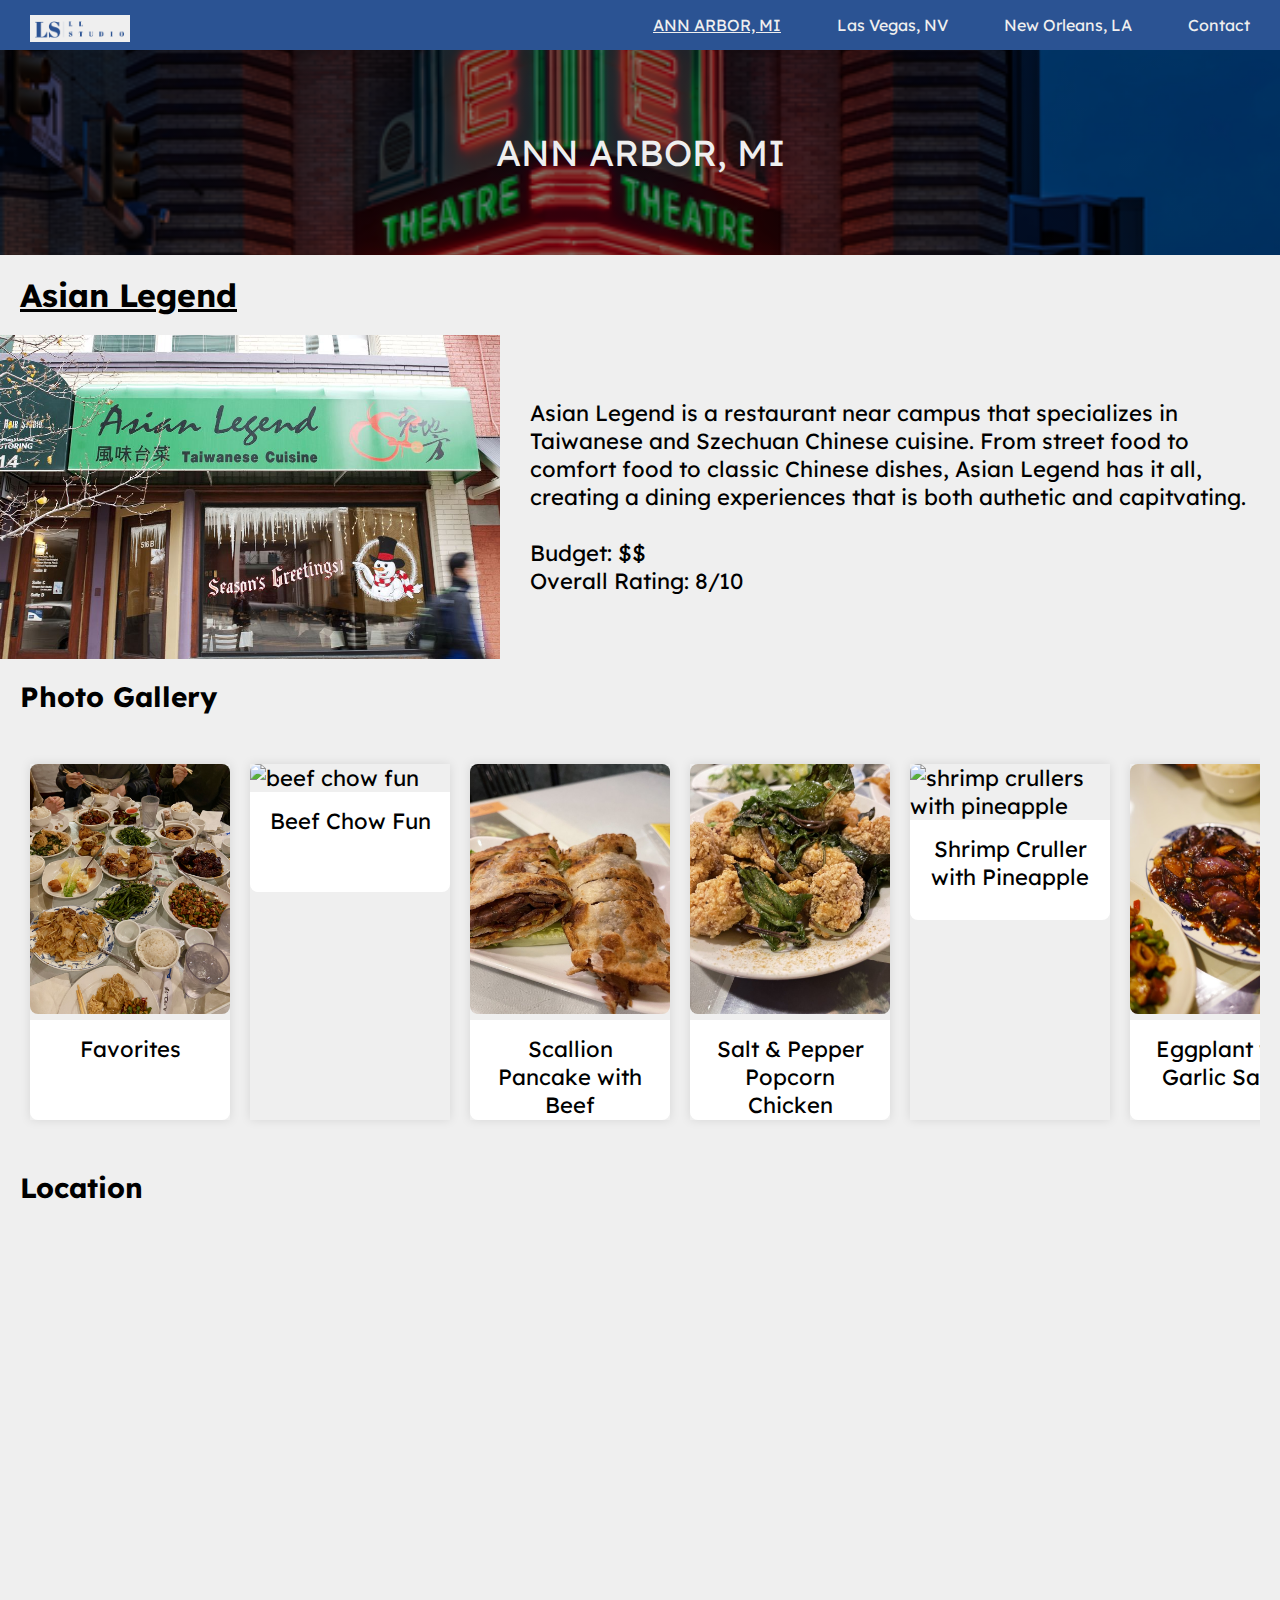
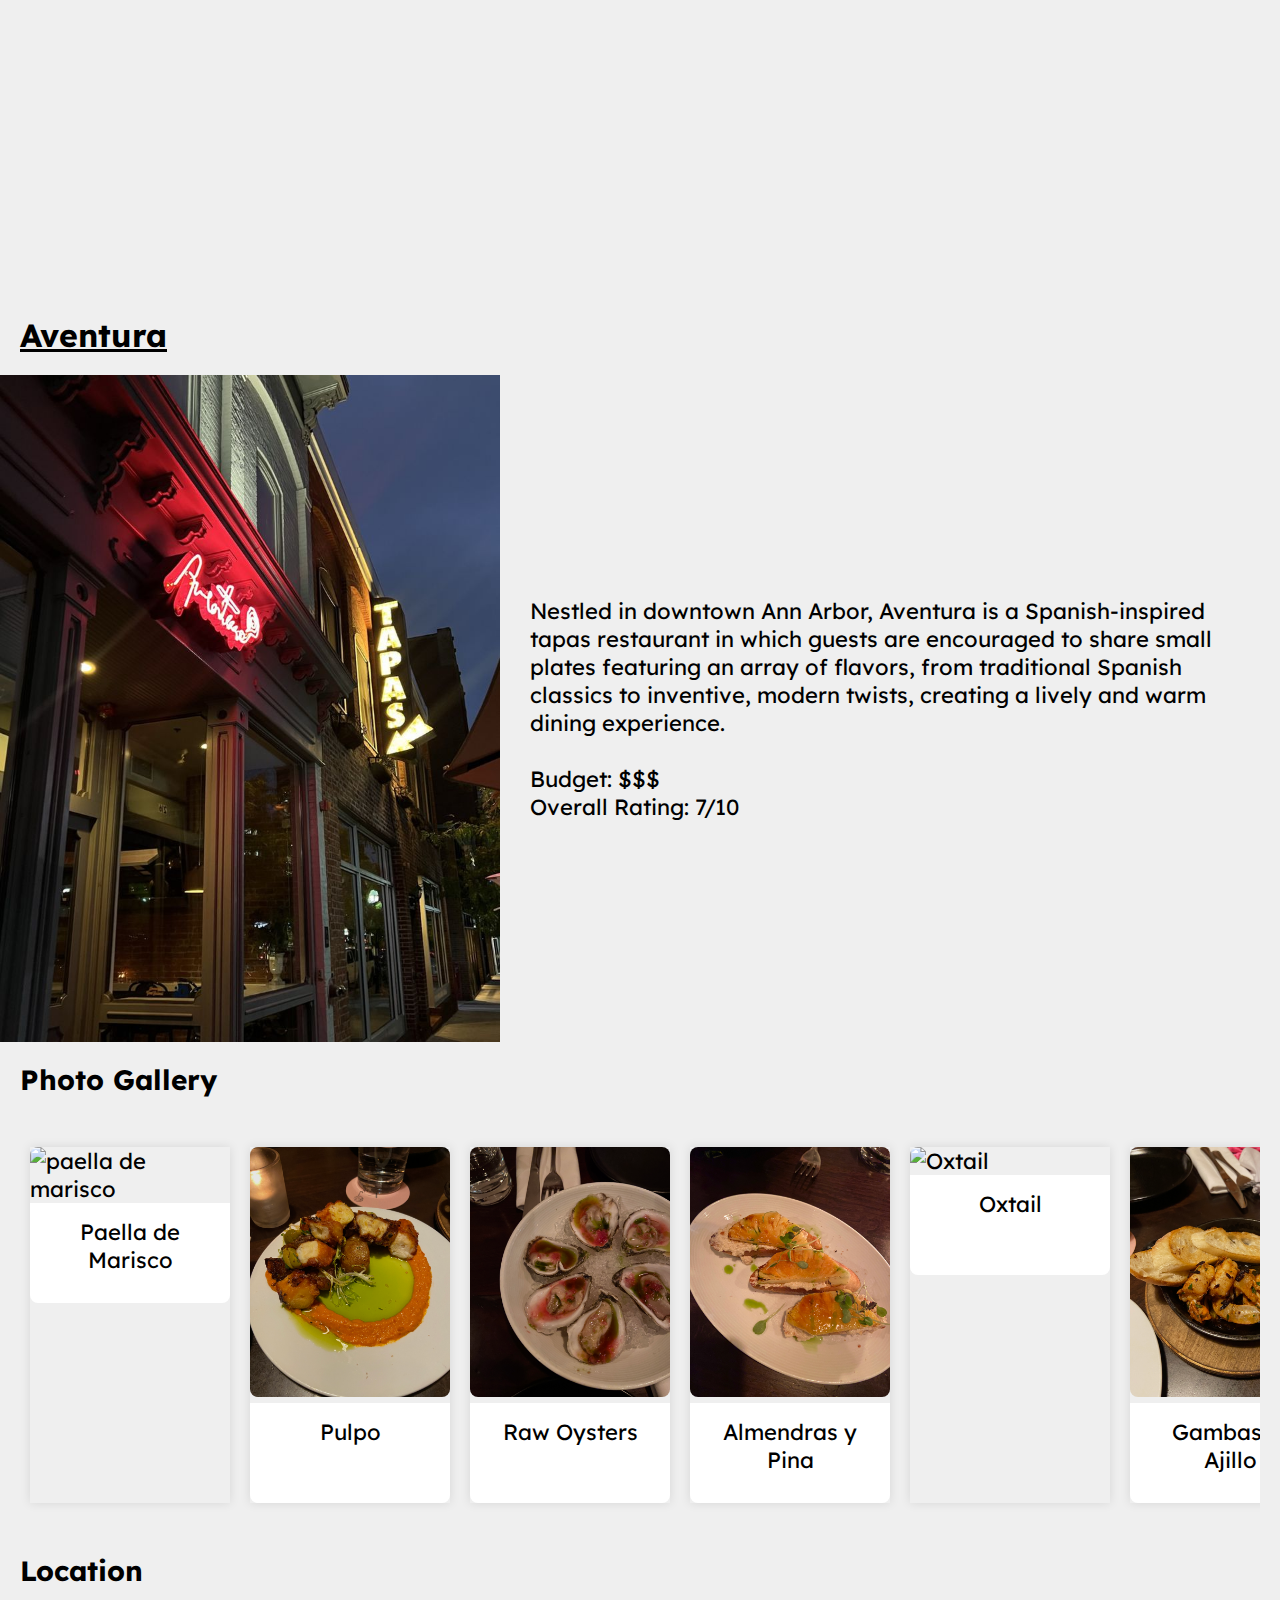
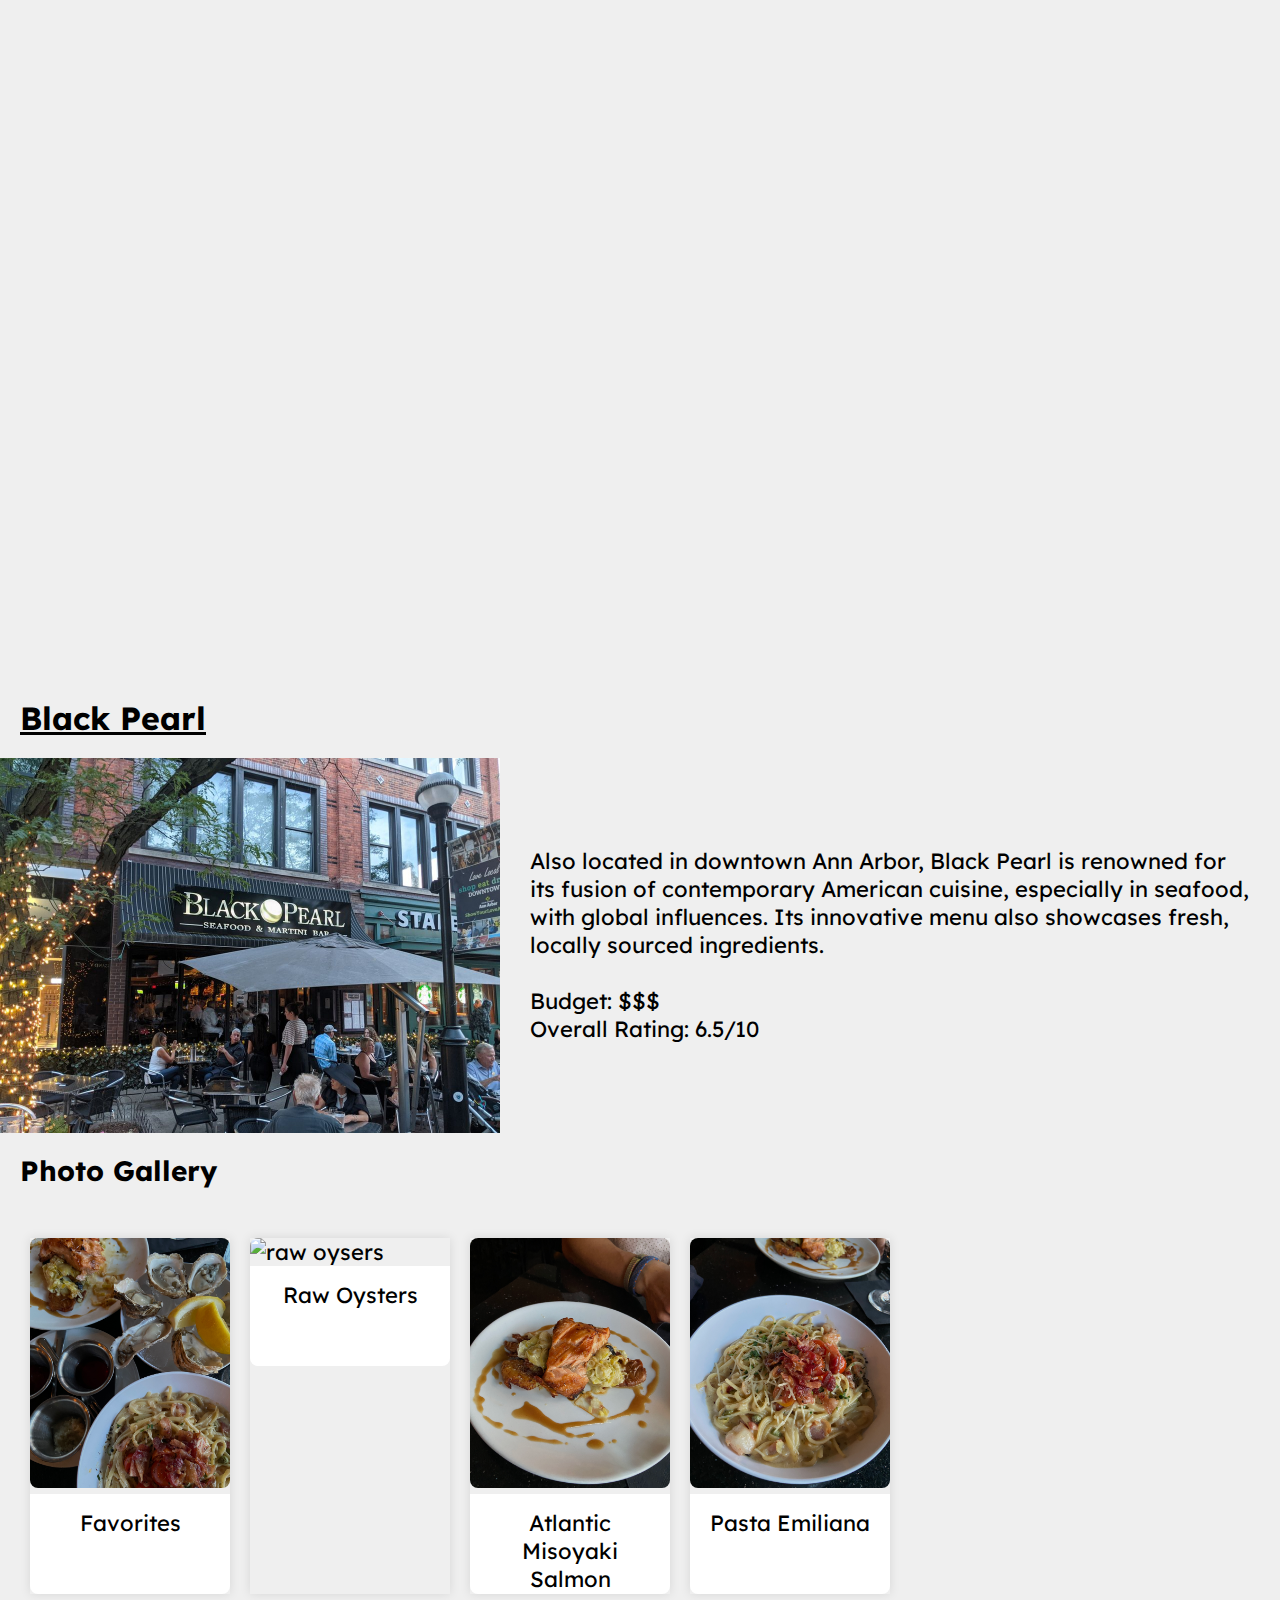
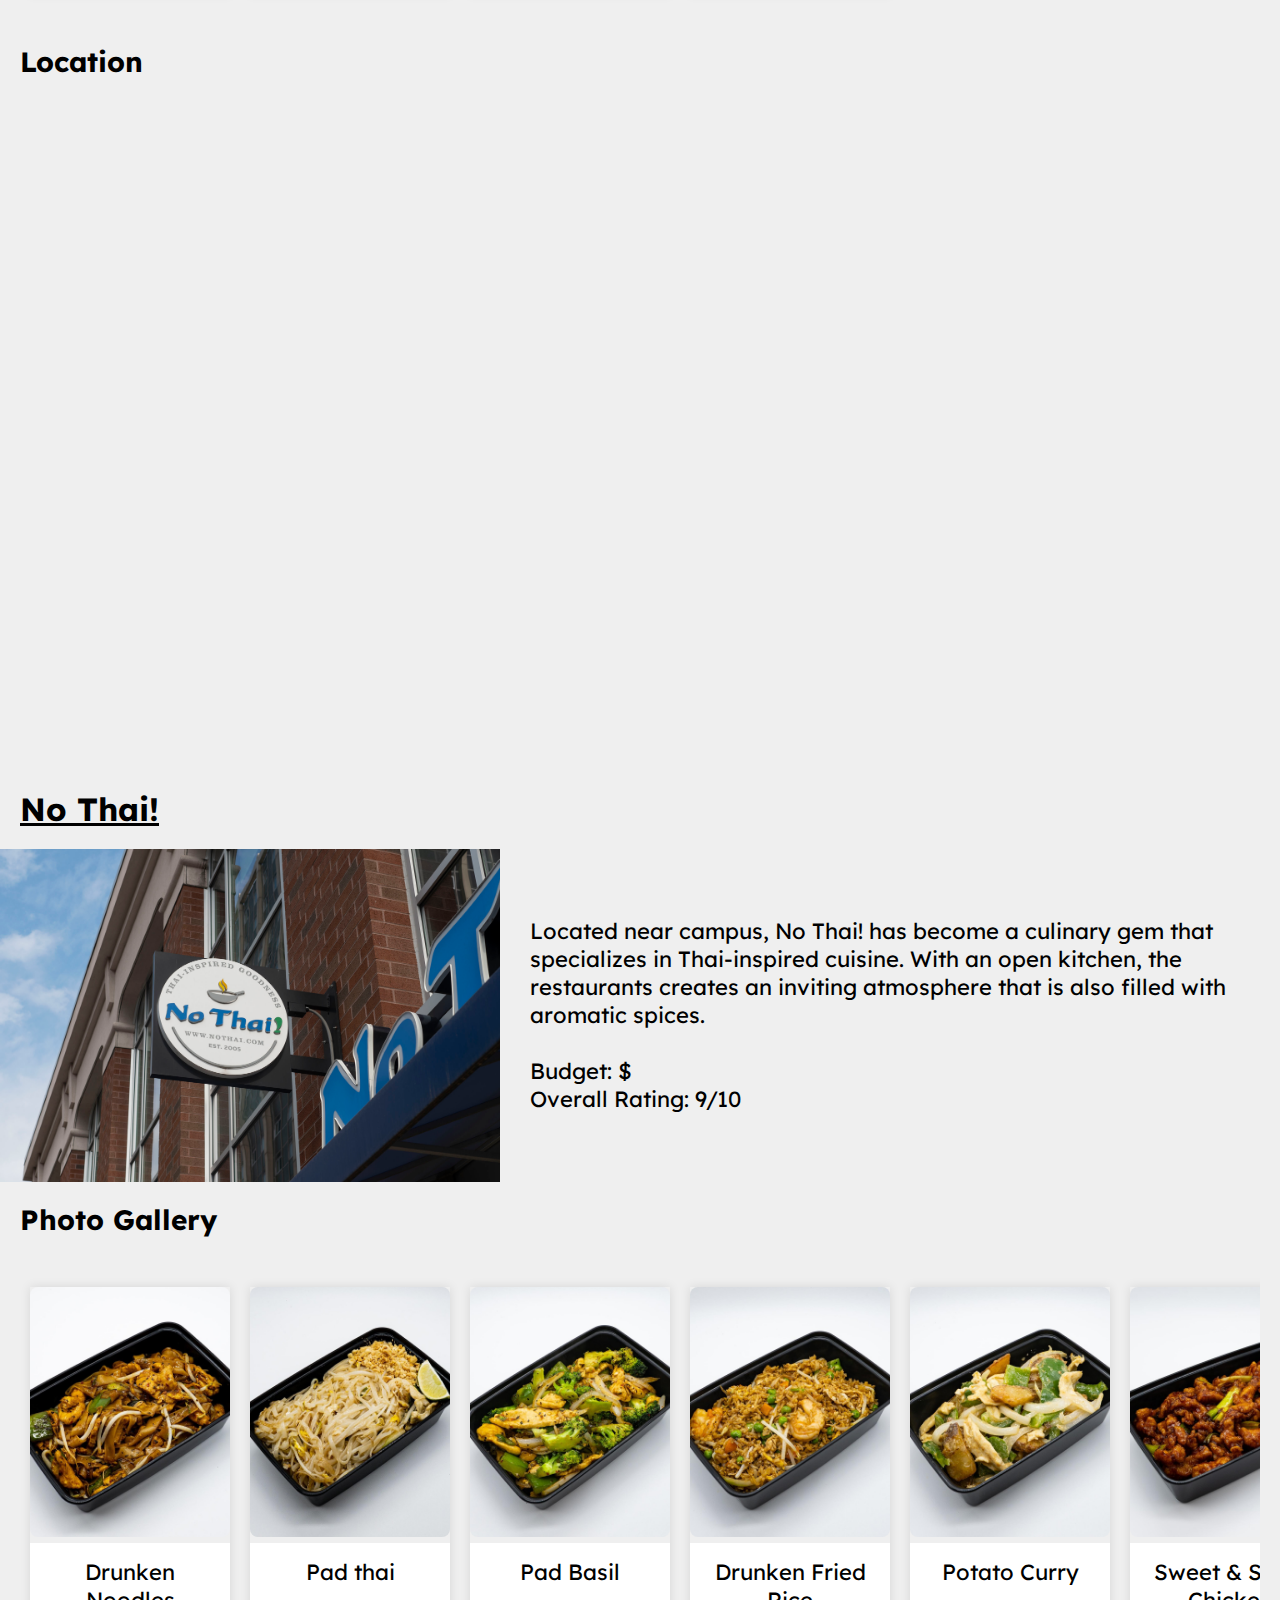
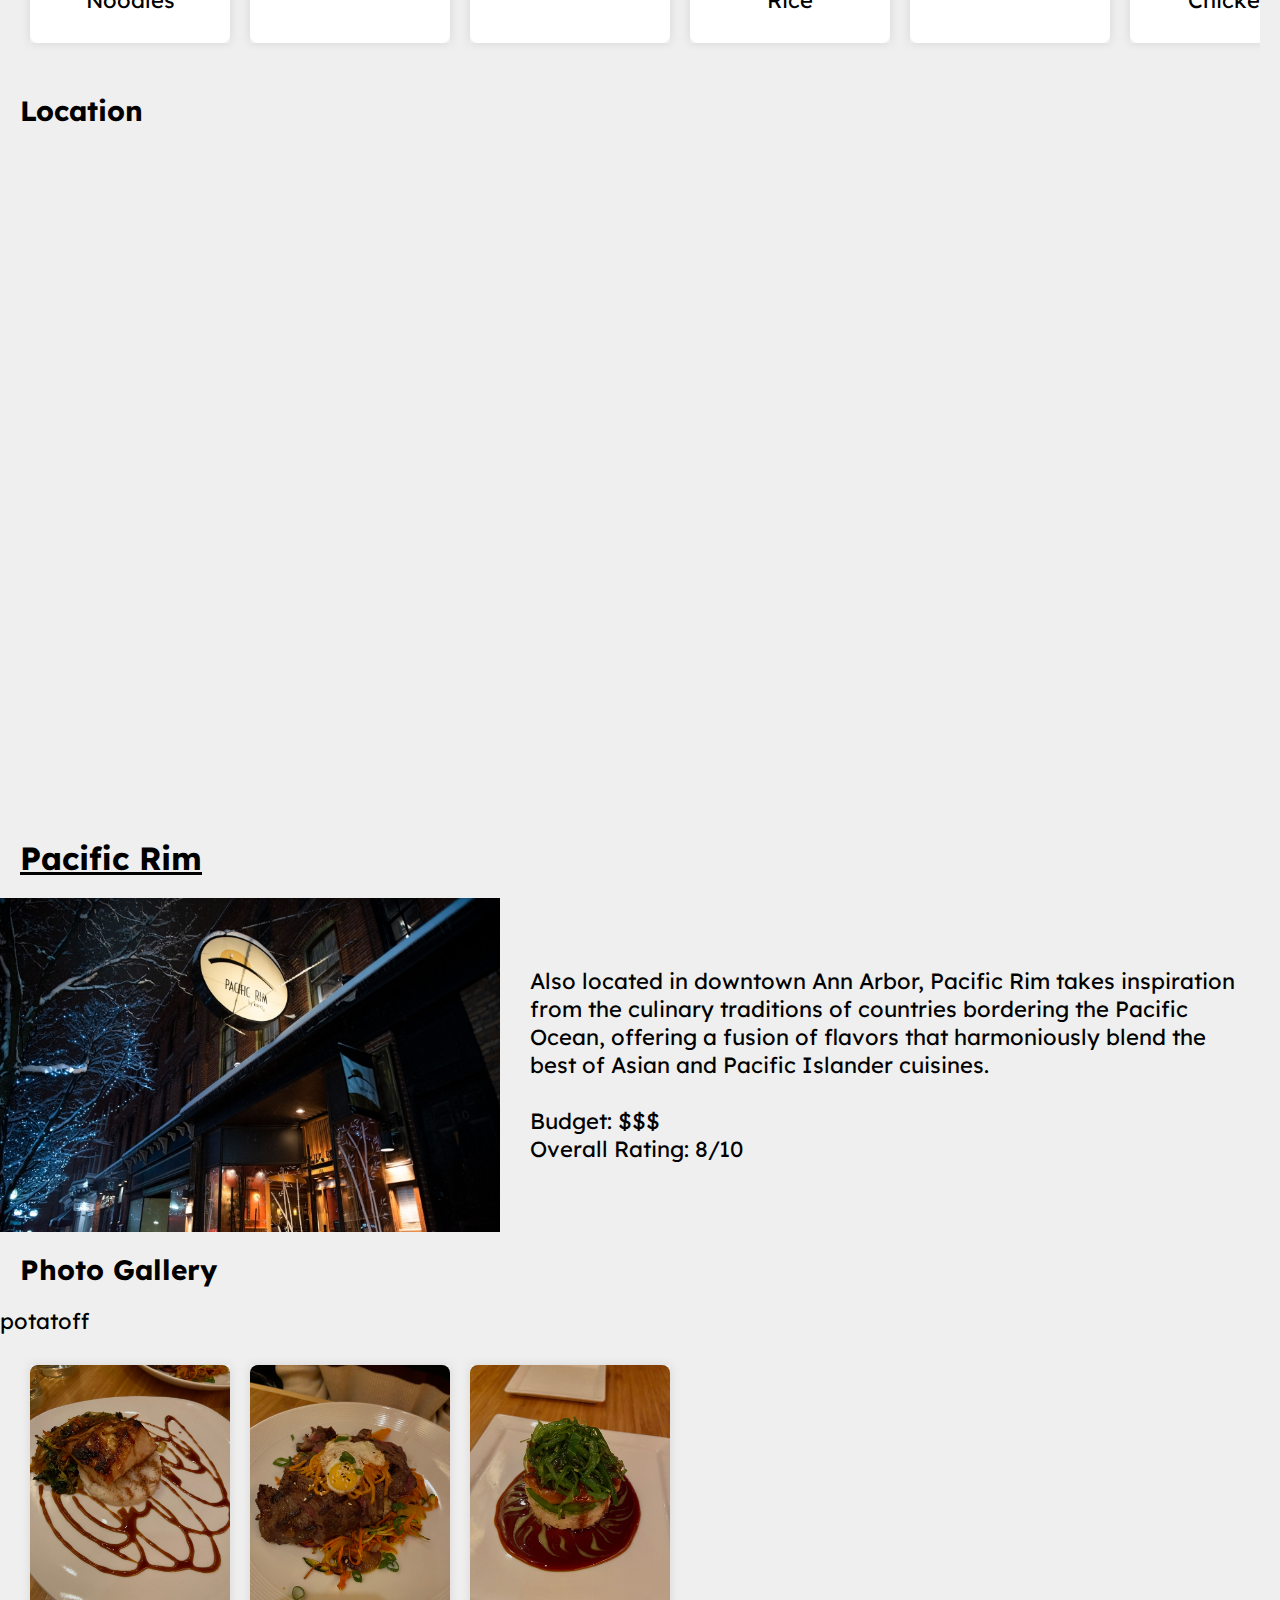
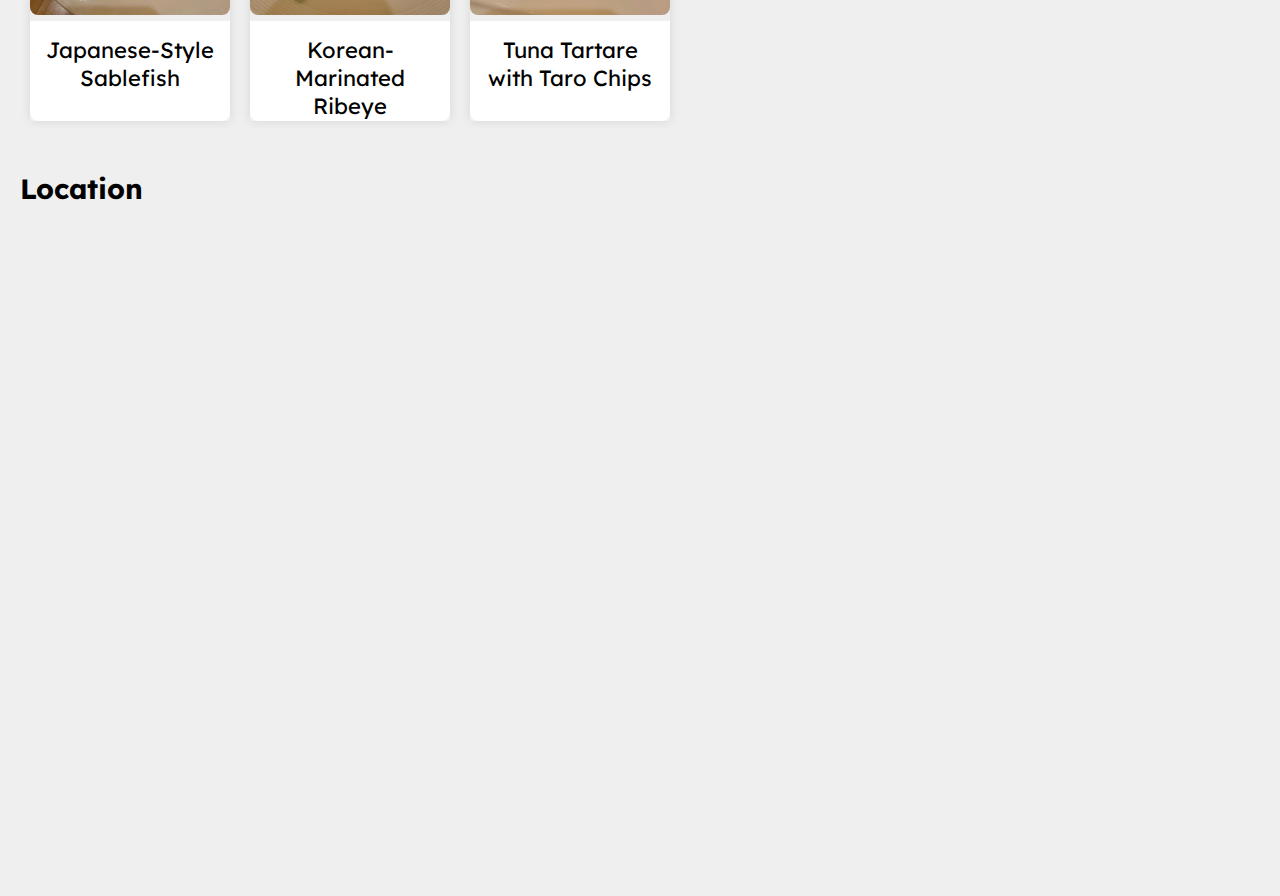
==== annarbor.html @ 4f77a986 "Add files via upload" ====
<!DOCTYPE html>
<html lang= "en">

<head>
    <meta charset = "UTF-8">
    <meta name = "viewport" content = "width=device-width, initial-scale=1.0">
    <link rel = "stylesheet" href = "css/reset.css">
    <link rel = "stylesheet" href = "css/style.css"> 
    <link rel= "stylesheet" href="https://cdnjs.cloudflare.com/ajax/libs/font-awesome/6.4.2/css/all.min.css" integrity="sha512-z3gLpd7yknf1YoNbCzqRKc4qyor8gaKU1qmn+CShxbuBusANI9QpRohGBreCFkKxLhei6S9CQXFEbbKuqLg0DA==" crossorigin="anonymous" referrerpolicy="no-referrer"/>
    <link href = 'https://fonts.googleapis.com/css?family=Lexend' rel = 'stylesheet'>

    <title>Ann Arbor, MI</title>
</head>

<body>
    <div>
        <a href = "#main" id = "skip">Skip to Main Content</a>
    </div>
    
    <nav>
        <ul>
            <li class = "home"><a href = "index.html"><img src = "images/websitelogo.png" width = "100" alt = "home page"></a></li>
            <li><a href = "annarbor.html" class = "current">Ann Arbor, MI</a></li>
            <li><a href = "lasvegas.html">Las Vegas, NV</a></li>
            <li><a href = "neworleans.html">New Orleans, LA</a></li>
            <li><a href = "contact.html">Contact</a></li>
        </ul>
    </nav> 

    <header class = "annarbor-header">
        <h1>Ann Arbor, MI</h1>
    </header>

    <main id = "main">
        <div>
            <h2>Asian Legend</h2>
            <div class = "description">
                <img src = "images/asianlegend-cover.jpeg" width = "500" alt = "asian legend storefront">
                <div class = description-text>
                    <p class>Asian Legend is a restaurant near campus that specializes in Taiwanese and Szechuan Chinese cuisine. From street food to comfort food to classic Chinese dishes, Asian Legend has it all, creating a dining experiences that is both authetic and capitvating.</p>
                    <br>
                    <p>Budget: $$</p>
                    <p class = "rating">Overall Rating: 8/10</p>
                </div>
            </div>

            <h3>Photo Gallery</h3>
            <div class = "photogallery">
                <div>
                    <img src = "images/asianlegend1.JPG" width = "200" alt = "table full of Chinese dishese">
                    <p>Favorites</p>
                </div>

                <div>
                    <img src = "images/beefchowfun.jpeg" width = "200" alt = "beef chow fun">
                    <p>Beef Chow Fun</p>
                </div>

                <div>
                    <img src = "images/scallionpancakeswithbeef.jpeg" width = "200" alt = "scallion pancake with beef">
                    <p>Scallion Pancake with Beef</p>
                </div>

                <div>
                    <img src = "images/saltandpepperpopcornchicken.jpeg" width = "200" alt = "salt and pepper popcorn chicken">
                    <p>Salt & Pepper Popcorn Chicken</p>
                </div>
                
                <div>
                    <img src = "images/shrimpcrullers.jpeg" width = "200" alt = "shrimp crullers with pineapple">
                    <p>Shrimp Cruller with Pineapple</p>
                </div>

                <div>
                    <img src = "images/eggplantwgarlic.jpeg" width = "200" alt = "Eggplant with Garlic Sauce">
                    <p>Eggplant with Garlic Sauce</p>
                </div>
            </div>

            <h3>Location</h3>
            <div class = "googlemaps">
                <iframe src="https://www.google.com/maps/embed?pb=!1m18!1m12!1m3!1d2952.0388066240653!2d-83.74502292413395!3d42.277694971200624!2m3!1f0!2f0!3f0!3m2!1i1024!2i768!4f13.1!3m3!1m2!1s0x883cae3f35d0ac21%3A0x538b0a89aeabb896!2sAsian%20Legend!5e0!3m2!1sen!2sus!4v1701657329994!5m2!1sen!2sus" width="900" height="450" style="border:0;" allowfullscreen="" loading="lazy" referrerpolicy="no-referrer-when-downgrade"></iframe>
            </div>

        <div>
            <h2>Aventura</h2>
            <div class = "description">
                <img src = "images/aventura-cover.jpeg" width = "500" alt = "aventura storefront">
                <div class = description-text>
                    <p>Nestled in downtown Ann Arbor, Aventura is a Spanish-inspired tapas restaurant in which guests are encouraged to share small plates featuring an array of flavors, from traditional Spanish classics to inventive, modern twists, creating a lively and warm dining experience.</p>
                    <br>
                    <p>Budget: $$$</p>
                    <p id = "rating">Overall Rating: 7/10</p>
                </div>
            </div>

            <h3>Photo Gallery</h3>
            <div class = "photogallery">
                <div>
                    <img src = "images/PAELLA_DE_MARISCO.jpg" width = "200" alt = "paella de marisco">
                    <p>Paella de Marisco</p>
                </div>

                <div>
                    <img src = "images/pulpo.jpg" width = "200" alt = "pulpo">
                    <p>Pulpo</p>
                </div>

                <div>
                    <img src = "images/rawoysters.jpg" width = "200" alt = "Raw Oysters">
                    <p>Raw Oysters</p>
                </div>

                <div>
                    <img src = "images/ALMENDRAS_Y_PIÑA.jpg" width = "200" alt = "ALMENDRAS Y PIÑA">
                    <p>Almendras y Pina</p>
                </div>

                <div>
                    <img src = "images/oxtail.jpg" width = "200" alt = "Oxtail">
                    <p>Oxtail</p>
                </div>

                <div>
                    <img src = "images/gambas_al_ajillo.jpg" width = "200" alt = "Gambas al Ajillo">
                    <p>Gambas al Ajillo</p>
                </div>

                <div>
                    <img src = "images/PATATAS_BRAVAS.JPG" width = "200" alt = "Patatas Bravas">
                    <p>Patatas Bravas</p>
                </div>

                <div>
                    <img src = "images/tinnedmussels.jpg" width = "200" alt = "Tinned Mussels">
                    <p>Tinned Mussels</p>
                </div>

                <div>
                    <img src = "images/unknown1.jpg" width = "200" alt = "Unknown Meat">
                    <p>Unknown</p>
                </div>
            </div>

            <h3>Location</h3>
            <div class = "googlemaps">
                <iframe src="https://www.google.com/maps/embed?pb=!1m18!1m12!1m3!1d2951.9177174076644!2d-83.74907002413381!3d42.28027977120047!2m3!1f0!2f0!3f0!3m2!1i1024!2i768!4f13.1!3m3!1m2!1s0x883cae3e7f7ff8d5%3A0x96adeb974303abcf!2sAventura!5e0!3m2!1sen!2sus!4v1701657444001!5m2!1sen!2sus" width="900" height="450" style="border:0;" allowfullscreen="" loading="lazy" referrerpolicy="no-referrer-when-downgrade"></iframe>
            </div>
        </div>

        <div>
            <h2>Black Pearl</h2>
            <div class = "description">
                <img src = "images/blackpearl-cover.jpeg" width = "500" alt = "black pearl storefront">
                <div class = description-text>
                    <p>Also located in downtown Ann Arbor, Black Pearl is renowned for its fusion of contemporary American cuisine, especially in seafood, with global influences. Its innovative menu also showcases fresh, locally sourced ingredients.</p>
                    <br>
                    <p>Budget: $$$</p>
                    <p id = "rating">Overall Rating: 6.5/10</p>
                </div>
            </div>

            <h3>Photo Gallery</h3>
            <div class = "photogallery">
                <div>
                    <img src = "images/fulltable_bp.JPG" width = "200" alt = "table of food">
                    <p>Favorites</p>
                </div>

                <div>
                    <img src = "images/rawoysters_bp.JPG" width = "200" alt = "raw oysers">
                    <p>Raw Oysters</p>
                </div>

                <div>
                    <img src = "images/atlanticmisoyakisalmon.JPG" width = "200" alt = "Atlantic Misoyaki Salmon">
                    <p>Atlantic Misoyaki Salmon</p>
                </div>

                <div>
                    <img src = "images/pasta_emiliana.JPG" width = "200" alt = "Pasta Emiliana">
                    <p>Pasta Emiliana</p>
                </div>
            </div>

            <h3>Location</h3>
            <div class = googlemaps>
                <iframe src="https://www.google.com/maps/embed?pb=!1m18!1m12!1m3!1d11807.83184301648!2d-83.75917638025625!3d42.27942074112229!2m3!1f0!2f0!3f0!3m2!1i1024!2i768!4f13.1!3m3!1m2!1s0x883cae3c5aff762b%3A0x7add6b3ab6ae9760!2sBlack%20Pearl!5e0!3m2!1sen!2sus!4v1701658259191!5m2!1sen!2sus" width="900" height="450" style="border:0;" allowfullscreen="" loading="lazy" referrerpolicy="no-referrer-when-downgrade"></iframe>
            </div>
        </div>

        <div>
            <h2>No Thai!</h2>
            <div class = "description">
                <img src = "images/nothai-cover.jpg" width = "500" alt = "no thai south u storefront">
                <div class = description-text> 
                    <p>Located near campus, No Thai! has become a culinary gem that specializes in Thai-inspired cuisine. With an open kitchen, the restaurants creates an inviting atmosphere that is also filled with aromatic spices.</p>
                    <br>
                    <p>Budget: $</p>
                    <p id = "rating">Overall Rating: 9/10</p>
                </div>
            </div>

            <h3>Photo Gallery</h3>
            <div class = "photogallery">
                <div>
                    <img src = "images/drunken noodles.jpeg" width = "200" alt = "Drunken Noodles">
                    <p>Drunken Noodles</p>
                </div>

                <div>
                    <img src = "images/padthai.jpeg" width = "200" alt = "Pad Thai">
                    <p>Pad thai</p>
                </div>

                <div>
                    <img src = "images/padbasil.jpeg" width = "200" alt = "Pad Basil">
                    <p>Pad Basil</p>
                </div>

                <div>
                    <img src = "images/drunken fried rice.jpeg" width = "200" alt = "Drunken Fried Rice">
                    <p>Drunken Fried Rice</p>
                </div>

                <div>
                    <img src = "images/potatocurry.jpeg" width = "200" alt = "potato curry">
                    <p>Potato Curry</p>
                </div>

                <div>
                    <img src = "images/sweetspicychicken.jpeg" width = "200" alt = "sweet spicy chicken">
                    <p>Sweet & Spicy Chicken</p>
                </div>
            </div>

            <h3>Location</h3>
            <div class = "googlemaps">
                <iframe src="https://www.google.com/maps/embed?pb=!1m18!1m12!1m3!1d2952.177324800561!2d-83.73554688857394!3d42.274737971080846!2m3!1f0!2f0!3f0!3m2!1i1024!2i768!4f13.1!3m3!1m2!1s0x883cae44ef6480fd%3A0x8d6acd0b9c68e078!2sNo%20Thai*21%20South%20U!5e0!3m2!1sen!2sus!4v1701664639322!5m2!1sen!2sus" width="900" height="450" style="border:0;" allowfullscreen="" loading="lazy" referrerpolicy="no-referrer-when-downgrade"></iframe>
            </div>
        </div>

        <div>
            <h2>Pacific Rim</h2>
            <div class = "description">
                <img src = "images/pacificrim-cover.jpg" width = "500" alt = "pacific rim storefront">
                <div class = description-text>
                    <p>Also located in downtown Ann Arbor, Pacific Rim takes inspiration from the culinary traditions of countries bordering the Pacific Ocean, offering a fusion of flavors that harmoniously blend the best of Asian and Pacific Islander cuisines.</p>
                    <br>
                    <p>Budget: $$$</p>
                    <p id = "rating">Overall Rating: 8/10</p>
                </div>
            </div>

            <h3>Photo Gallery</h3>potatoff
            <div class = "photogallery">
                <div>
                    <img src = "images/Japanese-Style Sablefish.jpg" width = "200" alt = "Japanese-Style Sablefish">
                    <p>Japanese-Style Sablefish</p>
                </div>

                <div>
                    <img src = "images/Korean-Marinated Ribeye.jpg" width = "200" alt = "Korean-Marinated Ribeye">
                    <p>Korean-Marinated Ribeye</p>
                </div>

                <div>
                    <img src = "images/Tuna Tartare with Taro Chips.jpg" width = "200" alt = "Tuna Tartare with Taro Chips">
                    <p>Tuna Tartare with Taro Chips</p>
                </div>
            </div>

            <h3>Location</h3>
            <div class = "googlemaps">
                <iframe src="https://www.google.com/maps/embed?pb=!1m18!1m12!1m3!1d2951.944364302383!2d-83.75196848857367!3d42.27971097108043!2m3!1f0!2f0!3f0!3m2!1i1024!2i768!4f13.1!3m3!1m2!1s0x883cae3c50aa78c9%3A0x66304e2b1b534934!2sPacific%20Rim%20By%20Kana!5e0!3m2!1sen!2sus!4v1701664661354!5m2!1sen!2sus" width="900" height="450" style="border:0;" allowfullscreen="" loading="lazy" referrerpolicy="no-referrer-when-downgrade"></iframe>
            </div>
        </div>
    </main>
    
    <footer>
        <div>
            <a href = "https://www.instagram.com/linaalxn">
                <i class="fa-brands fa-square-instagram fa-2xl" style="color: #2b5393;"></i>
            </a>
            <a href = "https://www.linkedin.com/in/lina-lin-57a974210/">
                <i class="fa-brands fa-linkedin fa-2xl" style="color: #2b5393;"></i>
            </a>
            <a href = "mailto: linal@umich.edu">
                <i class="fa-solid fa-envelope fa-2xl" style="color: #2b5393;"></i>
            </a>
        </div>
    </footer>

</body>
</html>
---- css/style.css ----
#skip{
    text-transform: uppercase;
    text-decoration: underline;
    padding: 13px;
    top: 6vh;
    color:#efefef;
    position: absolute;
    margin-left: -300px;
    font-size: 14px;
}

#skip:focus{
    margin-top: 170px;
    margin-left: 4px;
}

nav{
    background-color: #2b5393;
    text-align: center;
    padding: 5px;
}

nav ul{
    text-align: center;
}

nav li{
    display: block;
    font-family: Lexend, 'Segoe UI', Tahoma, Geneva, Verdana, sans-serif;
    font-size: 16px;
    color: #efefef;
    padding: 10px 25px;
}

nav a:hover{
    text-decoration: underline;
}

.current{
    text-transform: uppercase;
    text-decoration: underline;
}

h1{
    font-family: Lexend, 'Segoe UI', Tahoma, Geneva, Verdana, sans-serif;
    font-size: 36px;
    text-align: center;
    text-transform: uppercase;
    padding: 30px;
    color: #efefef;
}

.index-header{
    background-image: linear-gradient(rgba(0, 0, 0, 0.5), rgba(0, 0, 0, 0.5)), url('../images/index-cover.jpeg');
    background-size: cover;
    background-position: center; 
}

.annarbor-header{
    background-image: linear-gradient(rgba(0, 0, 0, 0.5), rgba(0, 0, 0, 0.5)), url('../images/annarbor-cover.png');
    background-size: cover;
    background-position: center; 
}

.lasvegas-header{
    background-image: linear-gradient(rgba(0, 0, 0, 0.5), rgba(0, 0, 0, 0.5)), url('../images/lasvegas-cover.jpeg');
    background-size: cover;
    background-position: center; 
}

.neworleans-header{
    background-image: linear-gradient(rgba(0, 0, 0, 0.5), rgba(0, 0, 0, 0.5)), url('../images/neworleans-cover.jpg');
    background-size: cover;
    background-position: center; 
}

.contact-header{
    background-image: linear-gradient(rgba(0, 0, 0, 0.5), rgba(0, 0, 0, 0.5)), url('../images/contact-cover.png');
    background-size: cover;
    background-position: center; 
}

.intro{
    font-size: 22px;
    font-weight: bold;
    text-align: center;
}

h2{
    font-size: 25px;
    font-weight: bold;
    text-decoration: underline;
    padding: 20px;
}

h3{
    font-size: 20px;
    font-weight: bold;
    padding: 20px;
}

.cover-headshot{
    border-radius: 50%;
    margin-left: 20px;
}

.description{
    display: flex;
    align-items: center;
}

.description-text{
    padding: 30px;
    display: flex;
    flex-direction: column;
    text-align: left;
}

body{
    font-family: Lexend, 'Segoe UI', Tahoma, Geneva, Verdana, sans-serif;
    background-color: #efefef;
}

.googlemaps{
    padding-bottom: 50%;
    margin-bottom: 30px;
    position: relative;
}

.googlemaps iframe{
    height: 100%;
    width: 100%;
    left: 0;
    top: 0;
    position: absolute;
}

/* For the location section of index page's linked images only: */

.locations {
    display: grid;
    text-align: center;
}

.linked-image {
    position: relative;
    display: block;
    height: 300px; 
    margin: 10px;
}

.linked-image img {
    object-fit: cover; 
    transition: filter 0.3s;
}

.overlay-text {
    position: absolute;
    top: 50%;
    left: 50%;
    text-align: center;
    transform: translate(-50%, -50%);
    color: #fff;
    font-size: 20px;
    font-weight: bold;
    opacity: 0;
    transition: opacity 0.3s;
}

.linked-image:hover img {
    filter: blur(1.5px) brightness(0.6);
}

.linked-image:hover .overlay-text {
    opacity: 1;
}

/* For the contact form:  */
input[type=text], select, textarea {
    width: 100%; 
    padding: 10px; 
    border: 1px solid #ccc; 
    border-radius: 4px; 
    box-sizing: border-box; 
    margin-top: 6px; 
    margin-bottom: 16px; 
  }

input[type=submit]{
    background-color: #2b5393;
    color:#efefef;
    padding: 12px 20px;
    border: none;
    border-radius: 3px;
}

input[type=submit]:hover {
    background-color: #173058;
}

.contactform{
    padding: 20px;
}

/* For the photo galleries: */
.photogallery {
    grid-column: 1 / 4;
    display: flex;
    overflow-x: auto; 
    margin: 20px;
}

.photogallery div {
    box-sizing: border-box;
    flex: 0 0 200px; /* Set a fixed width for each item */
    margin: 10px;
    overflow: hidden;
    box-shadow: 0 0 10px rgba(0, 0, 0, 0.1);
}

.photogallery img {
    width: 100%;
    height: 250px;
    object-fit: cover;
    border-radius: 8px 8px;
}

.photogallery img:hover {
    transform: scale(1.05); 
}

.photogallery p {
    height: 100px;
    padding: 15px;
    margin: 0;
    text-align: center;
    background-color: white;
    border-radius: 0 0 8px 8px;
}

.photogallery::-webkit-scrollbar {
    width: 1px;
}

.photogallery::-webkit-scrollbar-thumb {
    background-color: #a0a0a0;
    border-radius: 6px;
}

.photogallery::-webkit-scrollbar-track {
    background-color: #f0f0f0;
    border-radius: 6px;
}

footer{
    text-align: center;
}

@media screen and (min-width: 600px) and (max-width: 1024px){
    h1{
        padding: 50px;
    }

    h2{
        font-size: 30px;
    }

    h3{
        font-size: 25px;
    }

    body{
        font-size: 20px;
    }

    nav ul{
        text-align: center;
    }
    
    nav li{
        display: block;
        font-family: Lexend, 'Segoe UI', Tahoma, Geneva, Verdana, sans-serif;
        font-size: 16px;
        color: #efefef;
        padding: 10px 25px;
    }

    #skip:focus{
        margin-top: 175px;
        margin-left: 8px;
    }

    /* For the location section of index page's linked images only: */

    .locations {
        display: flex;
        justify-content: space-around;
    }

    .linked-image {
        position: relative;
        display: block;
        height: 300px; /* Adjust this value to set a fixed height for the container */
        margin: 10px;
    }

    .linked-image img {
        object-fit: cover; /* Ensures the image covers the entire container */
        transition: filter 0.3s;
    }

    .overlay-text {
        position: absolute;
        top: 50%;
        left: 50%;
        text-align: center;
        transform: translate(-50%, -50%);
        color: #fff;
        font-size: 20px;
        font-weight: bold;
        opacity: 0;
        transition: opacity 0.3s;
    }

    .linked-image:hover img {
        filter: blur(1.5px) brightness(0.6);
    }

    .linked-image:hover .overlay-text {
        opacity: 1;
    }
}

@media screen and (min-width: 1025px){
    h1{
        padding: 80px;
    }

    h2{
        font-size: 32px;
    }

    h3{
        font-size: 28px;
    }

    body{
        font-size: 22px;
    }

    nav ul{
        text-align: right;
    }
    
    nav li{
        display: inline-block;
        font-family: Lexend, 'Segoe UI', Tahoma, Geneva, Verdana, sans-serif;
        font-size: 16px;
        color: #efefef;
        padding: 10px 25px;
    }
    
    nav li.home{
        float: left;
    }

    #skip:focus{
        margin-top: 2px;
        margin-left: 8px;
    }

    /* For the location section of index page's linked images only: */

    .locations {
        display: flex;
        text-align: center;
    }

    .linked-image {
        position: relative;
        display: block;
        height: 300px; /* Adjust this value to set a fixed height for the container */
        margin: 10px;
    }

    .linked-image img {
        object-fit: cover; /* Ensures the image covers the entire container */
        transition: filter 0.3s;
    }

    .overlay-text {
        position: absolute;
        top: 50%;
        left: 50%;
        text-align: center;
        transform: translate(-50%, -50%);
        color: #fff;
        font-size: 20px;
        font-weight: bold;
        opacity: 0;
        transition: opacity 0.3s;
    }

    .linked-image:hover img {
        filter: blur(1.5px) brightness(0.6);
    }

    .linked-image:hover .overlay-text {
        opacity: 1;
    }
    
}
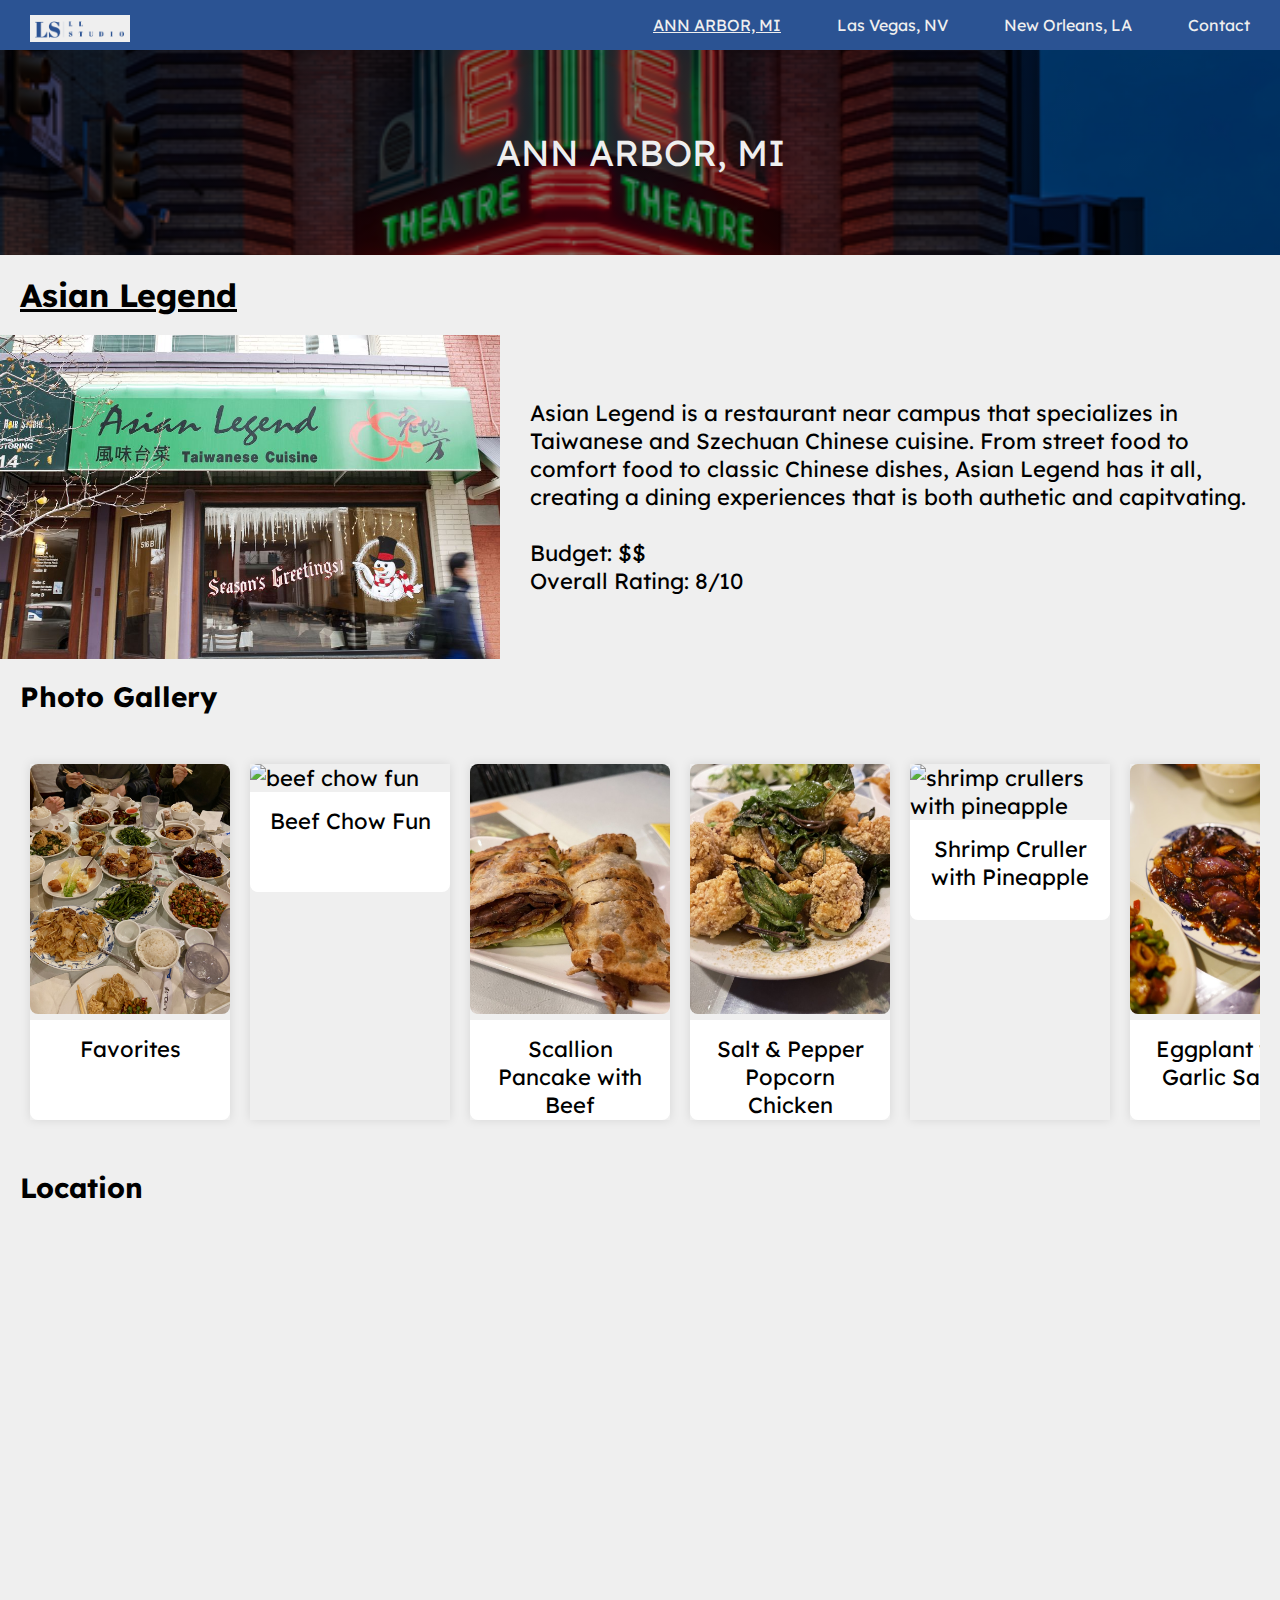
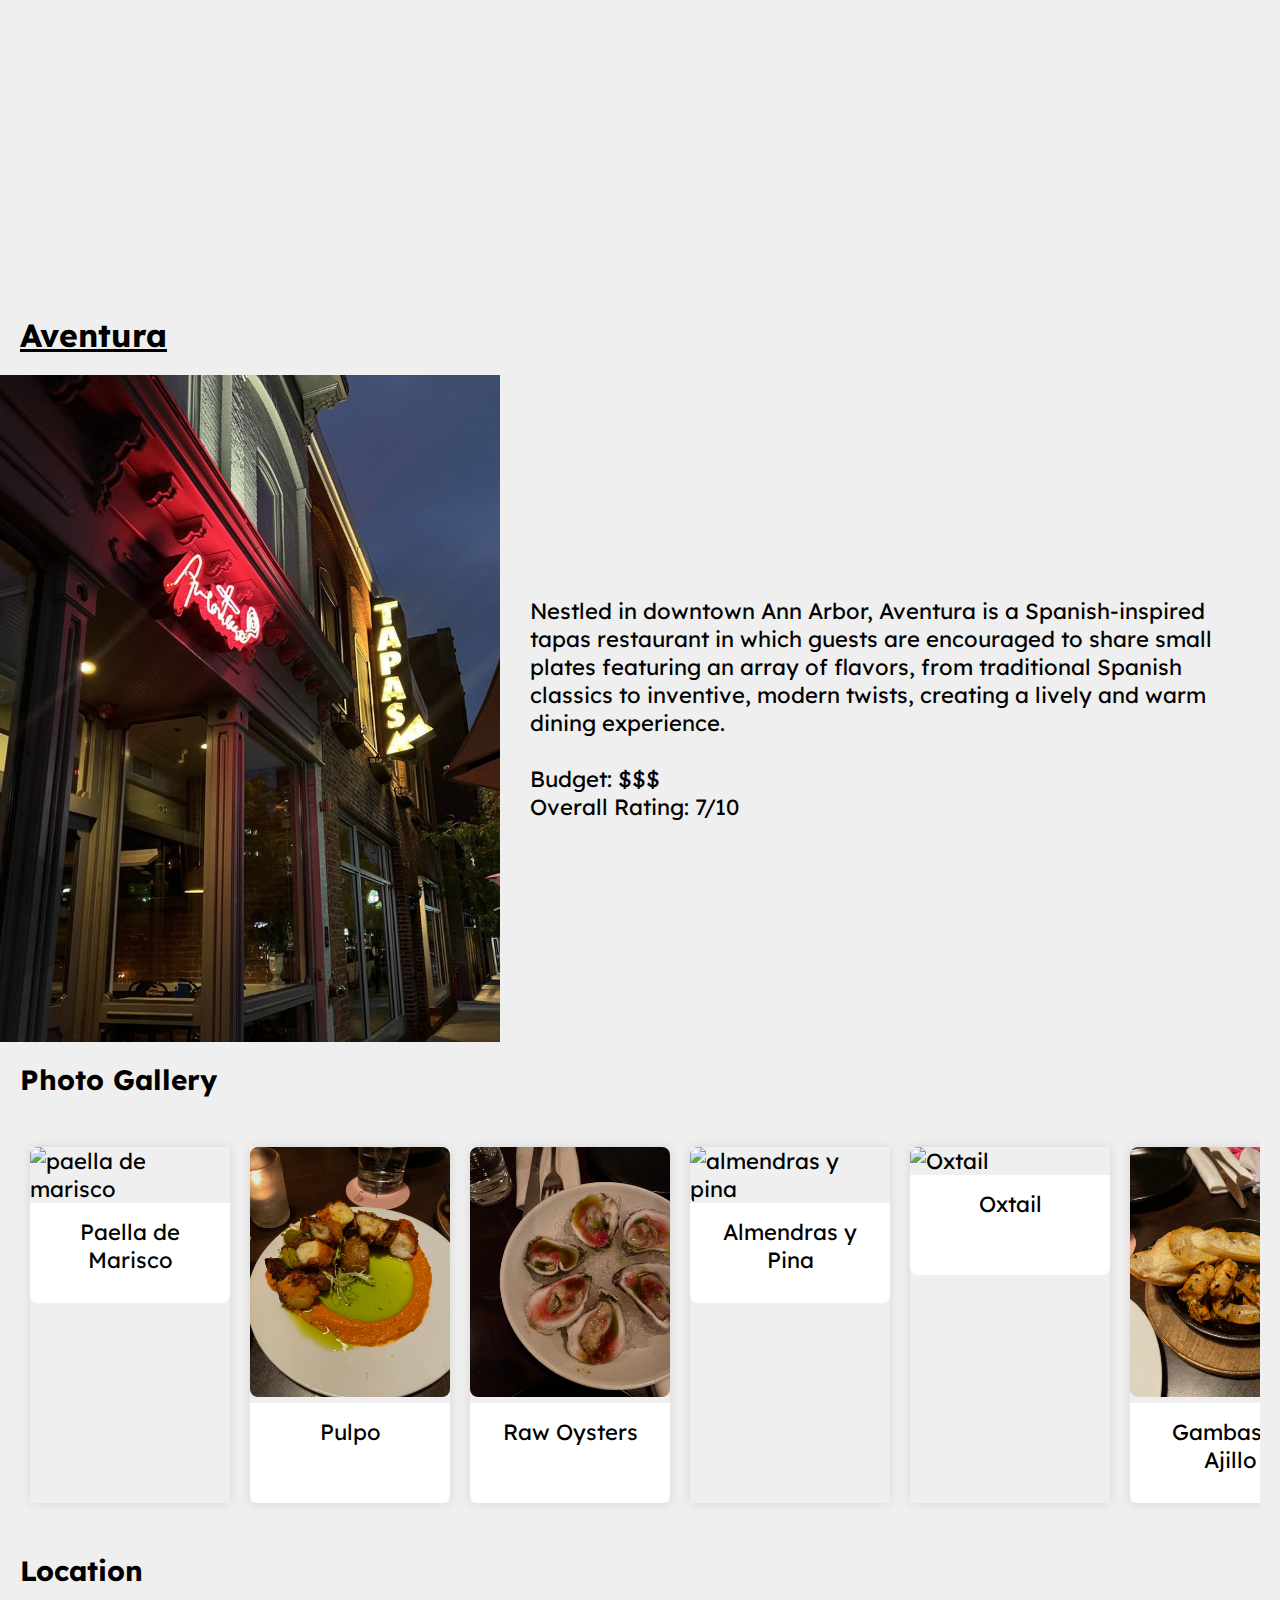
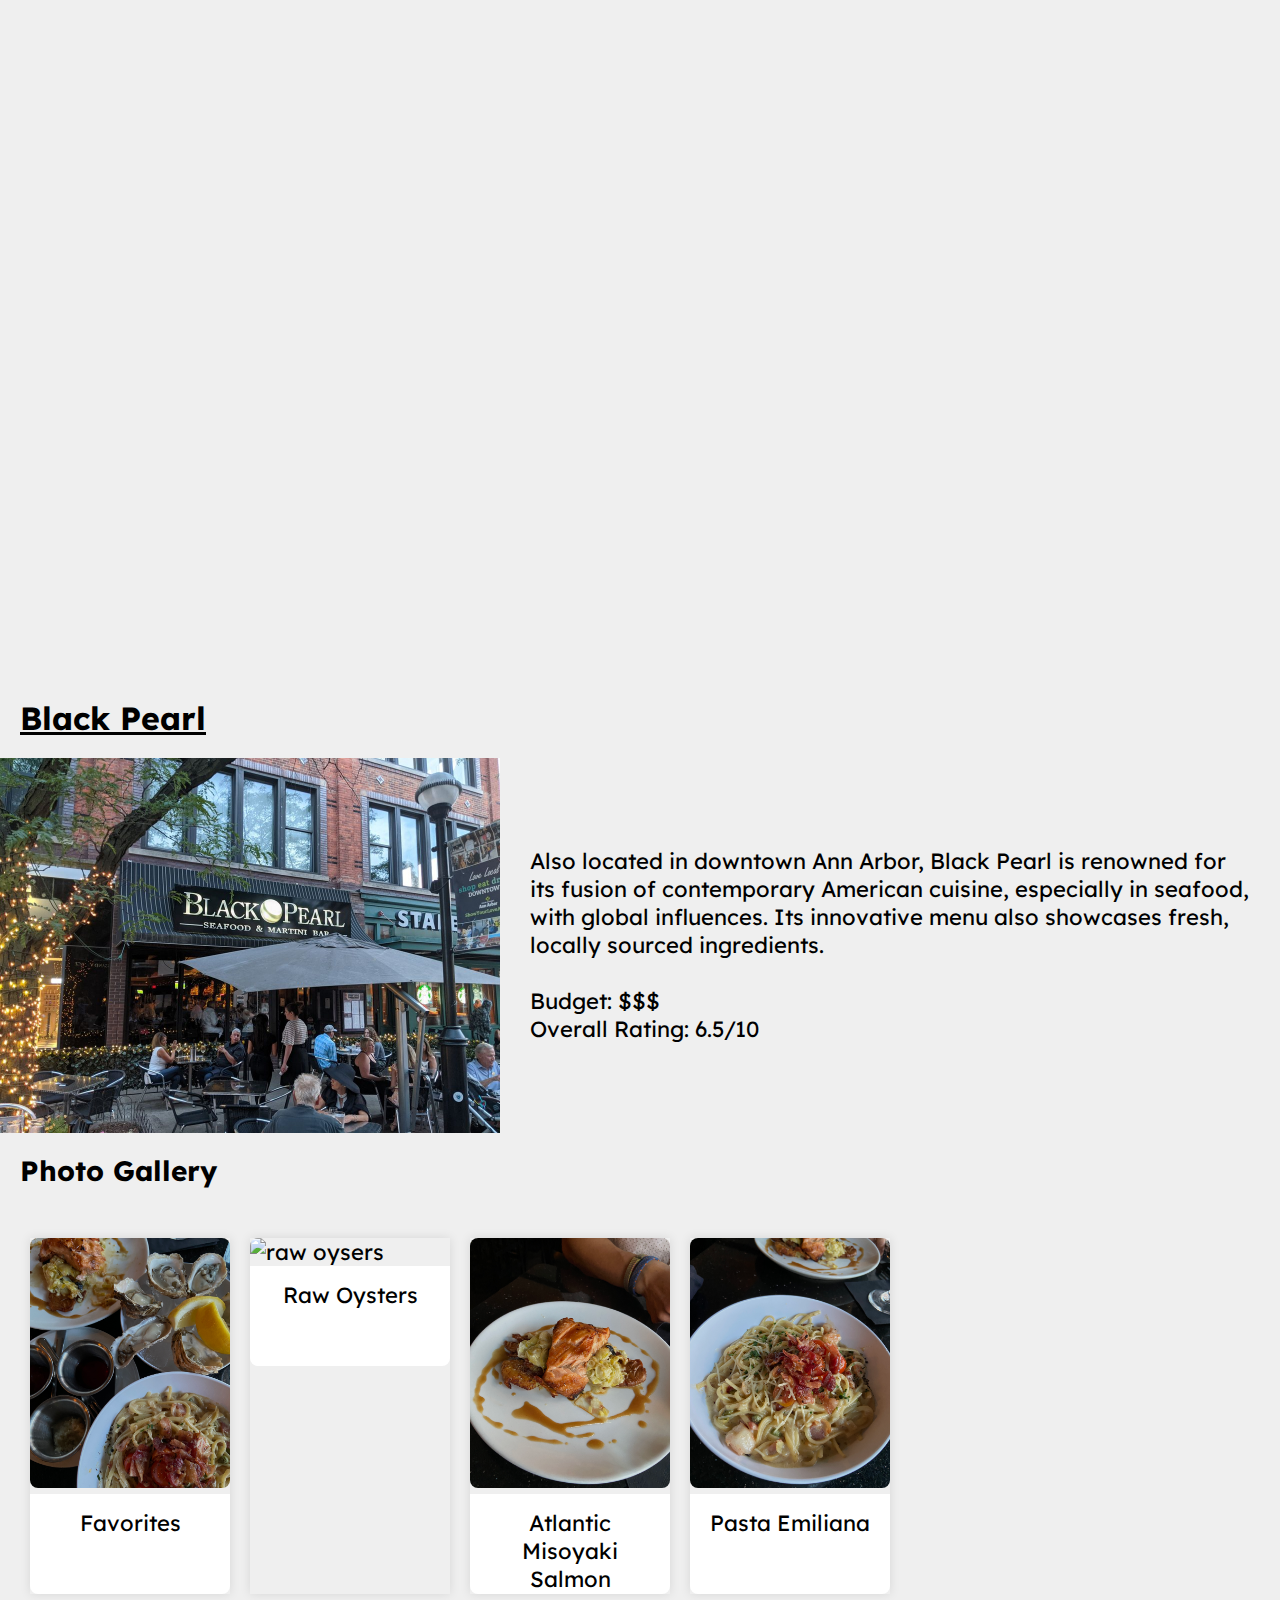
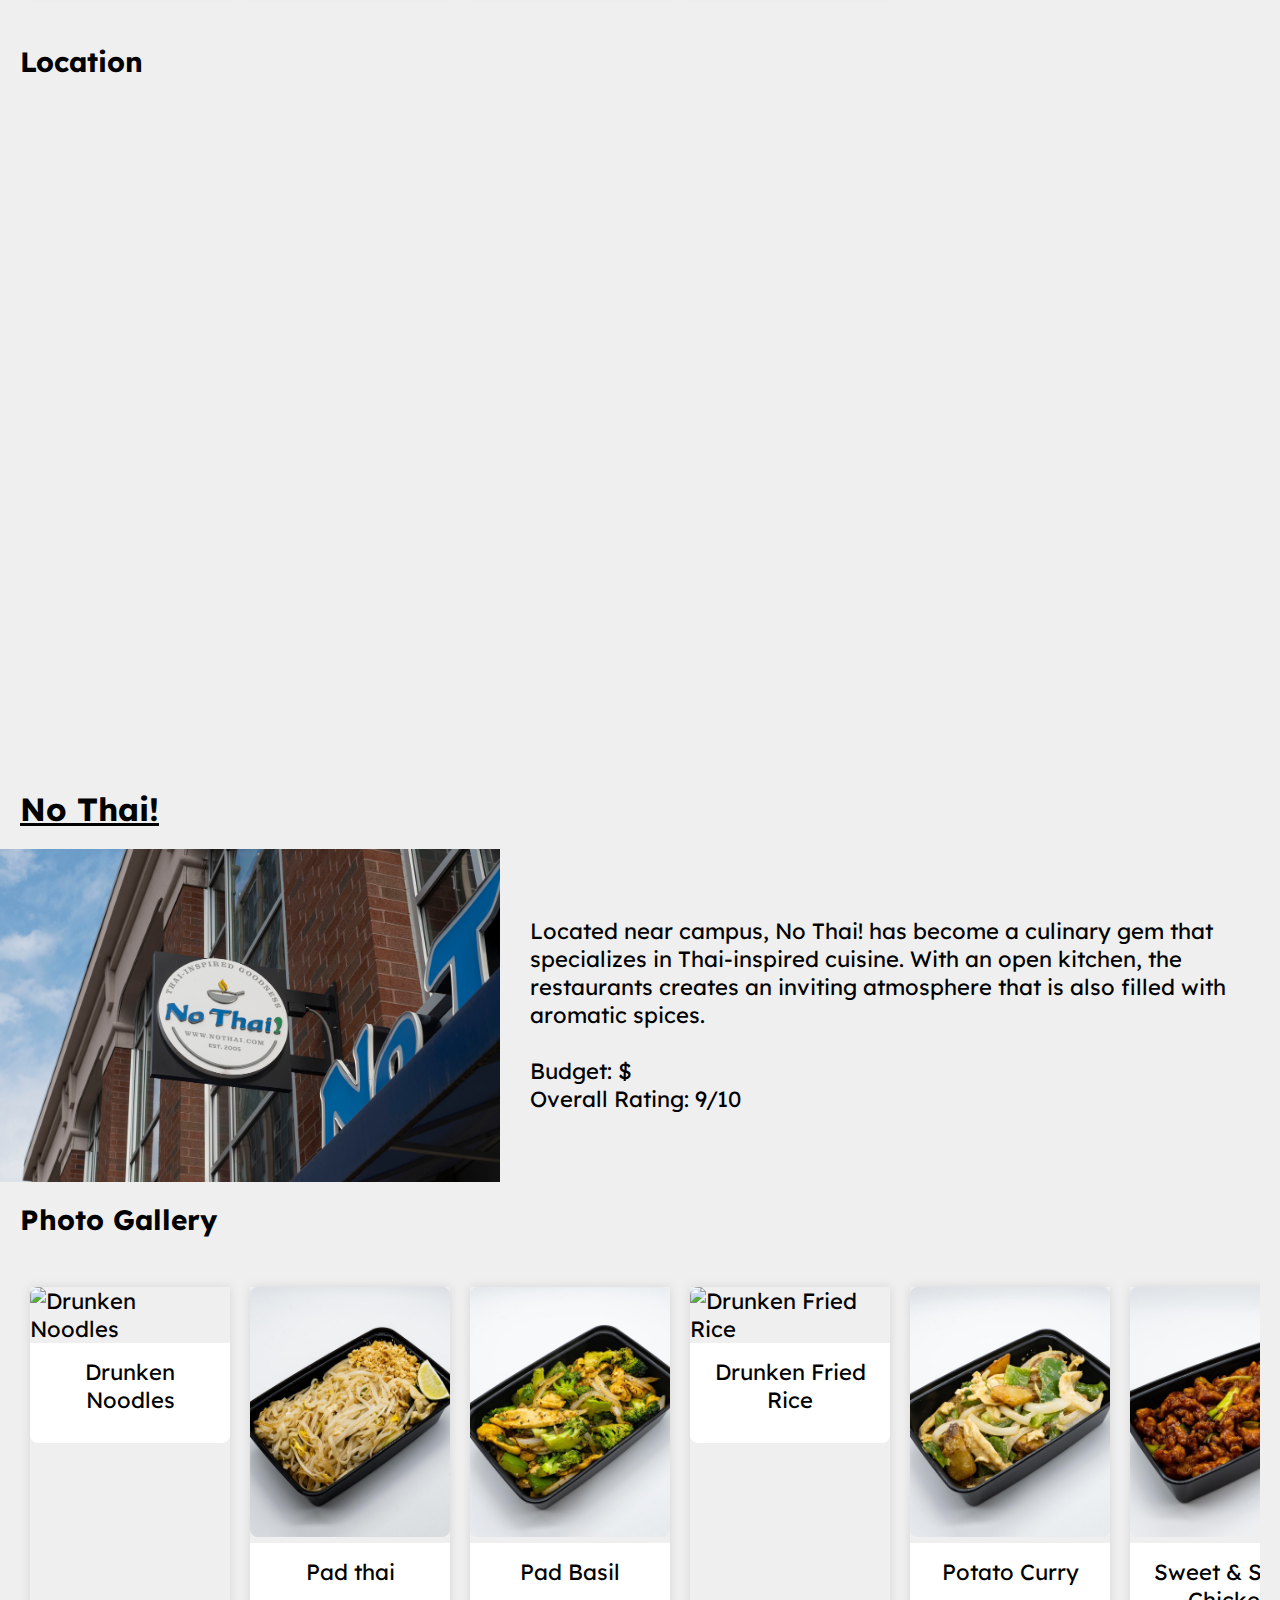
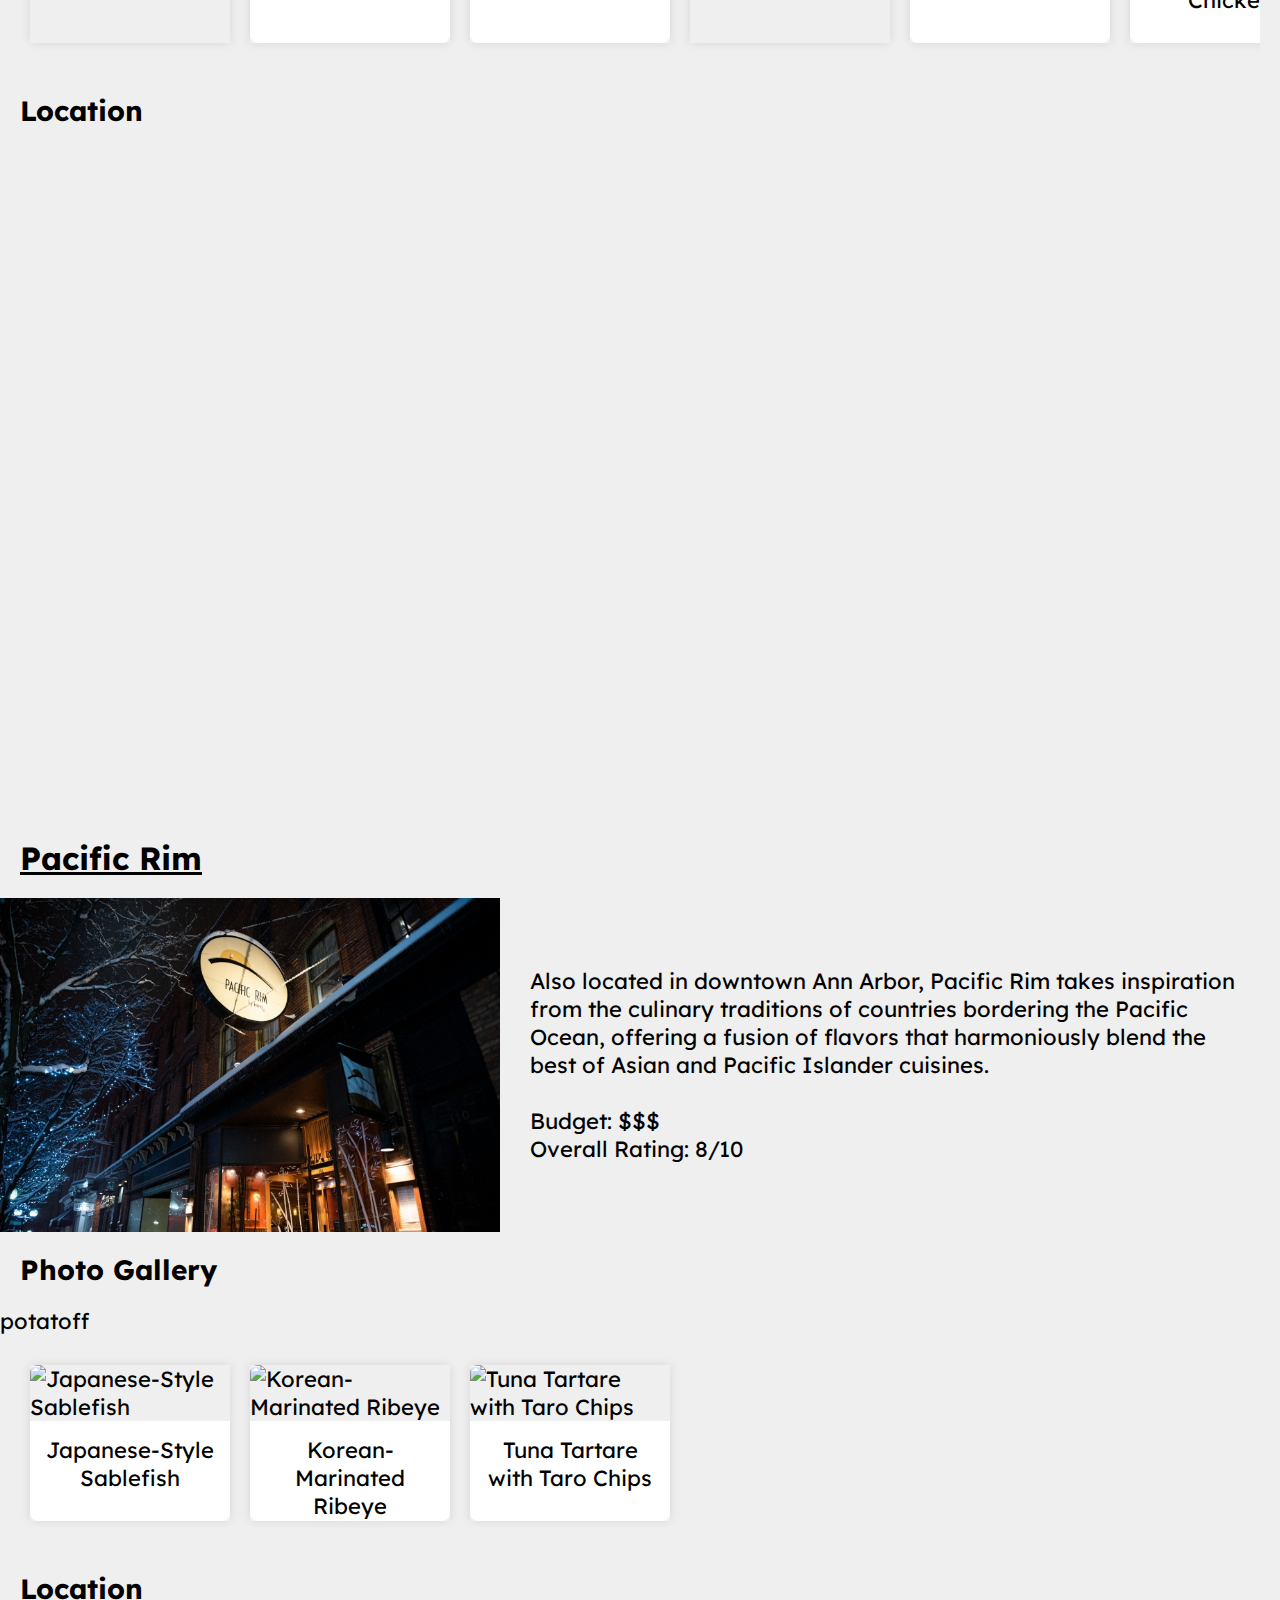
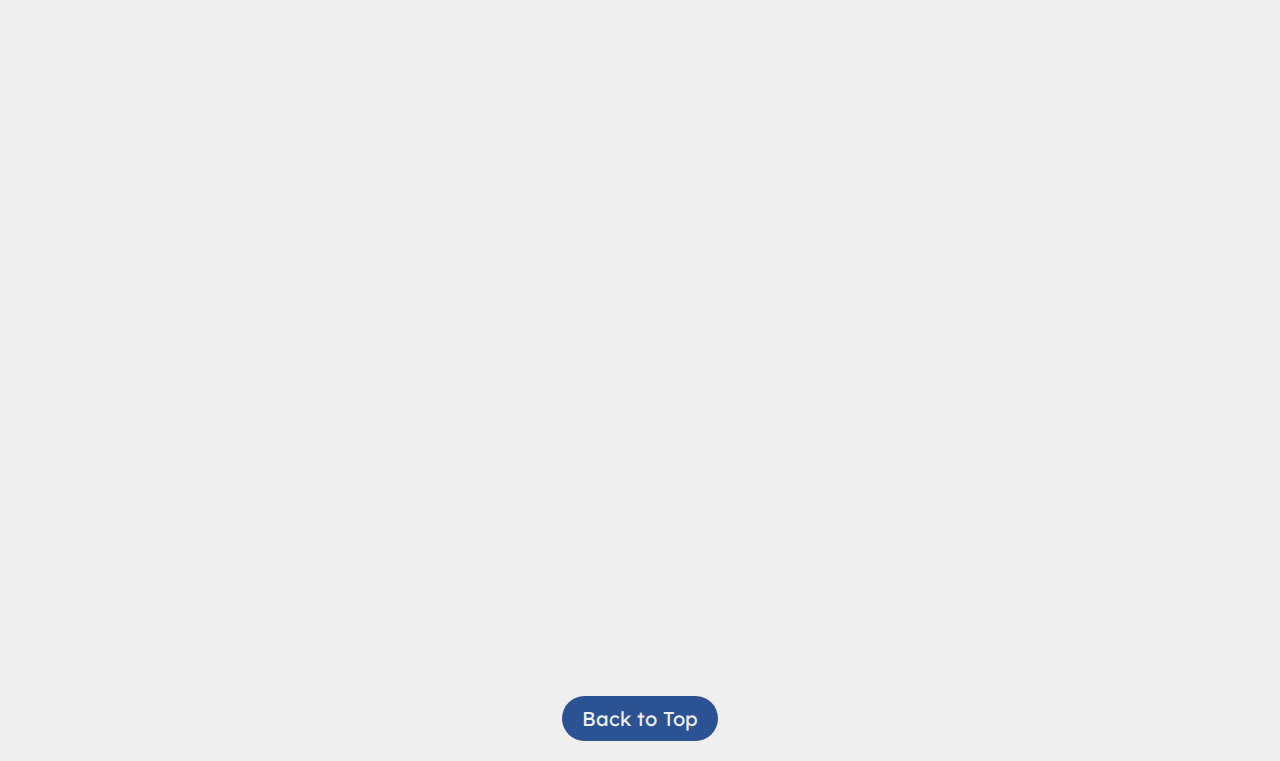
==== commit 27c7dfa2: "Add files via upload" ====
--- a/annarbor.html
+++ b/annarbor.html
@@ -40,7 +40,7 @@
                     <p class>Asian Legend is a restaurant near campus that specializes in Taiwanese and Szechuan Chinese cuisine. From street food to comfort food to classic Chinese dishes, Asian Legend has it all, creating a dining experiences that is both authetic and capitvating.</p>
                     <br>
                     <p>Budget: $$</p>
-                    <p class = "rating">Overall Rating: 8/10</p>
+                    <p>Overall Rating: 8/10</p>
                 </div>
             </div>
 
@@ -81,6 +81,7 @@
             <div class = "googlemaps">
                 <iframe src="https://www.google.com/maps/embed?pb=!1m18!1m12!1m3!1d2952.0388066240653!2d-83.74502292413395!3d42.277694971200624!2m3!1f0!2f0!3f0!3m2!1i1024!2i768!4f13.1!3m3!1m2!1s0x883cae3f35d0ac21%3A0x538b0a89aeabb896!2sAsian%20Legend!5e0!3m2!1sen!2sus!4v1701657329994!5m2!1sen!2sus" width="900" height="450" style="border:0;" allowfullscreen="" loading="lazy" referrerpolicy="no-referrer-when-downgrade"></iframe>
             </div>
+        </div>
 
         <div>
             <h2>Aventura</h2>
@@ -90,7 +91,7 @@
                     <p>Nestled in downtown Ann Arbor, Aventura is a Spanish-inspired tapas restaurant in which guests are encouraged to share small plates featuring an array of flavors, from traditional Spanish classics to inventive, modern twists, creating a lively and warm dining experience.</p>
                     <br>
                     <p>Budget: $$$</p>
-                    <p id = "rating">Overall Rating: 7/10</p>
+                    <p>Overall Rating: 7/10</p>
                 </div>
             </div>
 
@@ -112,7 +113,7 @@
                 </div>
 
                 <div>
-                    <img src = "images/ALMENDRAS_Y_PIÑA.jpg" width = "200" alt = "ALMENDRAS Y PIÑA">
+                    <img src = "images/almendrasypina.jpg" width = "200" alt = "almendras y pina">
                     <p>Almendras y Pina</p>
                 </div>
 
@@ -156,7 +157,7 @@
                     <p>Also located in downtown Ann Arbor, Black Pearl is renowned for its fusion of contemporary American cuisine, especially in seafood, with global influences. Its innovative menu also showcases fresh, locally sourced ingredients.</p>
                     <br>
                     <p>Budget: $$$</p>
-                    <p id = "rating">Overall Rating: 6.5/10</p>
+                    <p>Overall Rating: 6.5/10</p>
                 </div>
             </div>
 
@@ -197,14 +198,14 @@
                     <p>Located near campus, No Thai! has become a culinary gem that specializes in Thai-inspired cuisine. With an open kitchen, the restaurants creates an inviting atmosphere that is also filled with aromatic spices.</p>
                     <br>
                     <p>Budget: $</p>
-                    <p id = "rating">Overall Rating: 9/10</p>
+                    <p>Overall Rating: 9/10</p>
                 </div>
             </div>
 
             <h3>Photo Gallery</h3>
             <div class = "photogallery">
                 <div>
-                    <img src = "images/drunken noodles.jpeg" width = "200" alt = "Drunken Noodles">
+                    <img src = "images/drunkennoodles.jpeg" width = "200" alt = "Drunken Noodles">
                     <p>Drunken Noodles</p>
                 </div>
 
@@ -219,7 +220,7 @@
                 </div>
 
                 <div>
-                    <img src = "images/drunken fried rice.jpeg" width = "200" alt = "Drunken Fried Rice">
+                    <img src = "images/drunkenfriedrice.jpeg" width = "200" alt = "Drunken Fried Rice">
                     <p>Drunken Fried Rice</p>
                 </div>
 
@@ -248,24 +249,24 @@
                     <p>Also located in downtown Ann Arbor, Pacific Rim takes inspiration from the culinary traditions of countries bordering the Pacific Ocean, offering a fusion of flavors that harmoniously blend the best of Asian and Pacific Islander cuisines.</p>
                     <br>
                     <p>Budget: $$$</p>
-                    <p id = "rating">Overall Rating: 8/10</p>
+                    <p>Overall Rating: 8/10</p>
                 </div>
             </div>
 
             <h3>Photo Gallery</h3>potatoff
             <div class = "photogallery">
                 <div>
-                    <img src = "images/Japanese-Style Sablefish.jpg" width = "200" alt = "Japanese-Style Sablefish">
+                    <img src = "images/Japanese_Style_Sablefish.jpg" width = "200" alt = "Japanese-Style Sablefish">
                     <p>Japanese-Style Sablefish</p>
                 </div>
 
                 <div>
-                    <img src = "images/Korean-Marinated Ribeye.jpg" width = "200" alt = "Korean-Marinated Ribeye">
+                    <img src = "images/Korean_Marinated_Ribeye.jpg" width = "200" alt = "Korean-Marinated Ribeye">
                     <p>Korean-Marinated Ribeye</p>
                 </div>
 
                 <div>
-                    <img src = "images/Tuna Tartare with Taro Chips.jpg" width = "200" alt = "Tuna Tartare with Taro Chips">
+                    <img src = "images/TunaTartarewithTaroChips.jpg" width = "200" alt = "Tuna Tartare with Taro Chips">
                     <p>Tuna Tartare with Taro Chips</p>
                 </div>
             </div>
@@ -276,6 +277,11 @@
             </div>
         </div>
     </main>
+    <button onclick = "toTop()">Back to Top</button>
+
+    <script>
+        const toTop = () => window.scrollTo({top: 0, behavior: 'smooth'});
+    </script>
     
     <footer>
         <div>
@@ -285,7 +291,7 @@
             <a href = "https://www.linkedin.com/in/lina-lin-57a974210/">
                 <i class="fa-brands fa-linkedin fa-2xl" style="color: #2b5393;"></i>
             </a>
-            <a href = "mailto: linal@umich.edu">
+            <a href = "mailto:linal@umich.edu">
                 <i class="fa-solid fa-envelope fa-2xl" style="color: #2b5393;"></i>
             </a>
         </div>
--- a/css/style.css
+++ b/css/style.css
@@ -80,8 +80,8 @@
     background-position: center; 
 }
 
-.intro{
-    font-size: 22px;
+h4{
+    font-size: 26px;
     font-weight: bold;
     text-align: center;
 }
@@ -254,6 +254,26 @@
 
 footer{
     text-align: center;
+    margin-top: 20px;;
+}
+
+button{
+    -webkit-border-radius: 28;
+    -moz-border-radius: 28;
+    border-radius: 28px;
+    font-family: Lexend, 'Segoe UI', Tahoma, Geneva, Verdana, sans-serif;
+    font-size: 20px;
+    background: #2b5393;
+    padding: 10px 20px 10px 20px;
+    text-decoration: none;
+    color: #efefef;
+    display: block;
+    margin: 0 auto;
+}
+  
+button:hover {
+    background: #173058;
+    text-decoration: none;
 }
 
 @media screen and (min-width: 600px) and (max-width: 1024px){
@@ -374,6 +394,7 @@
     .locations {
         display: flex;
         text-align: center;
+        justify-content: center;
     }
 
     .linked-image {
